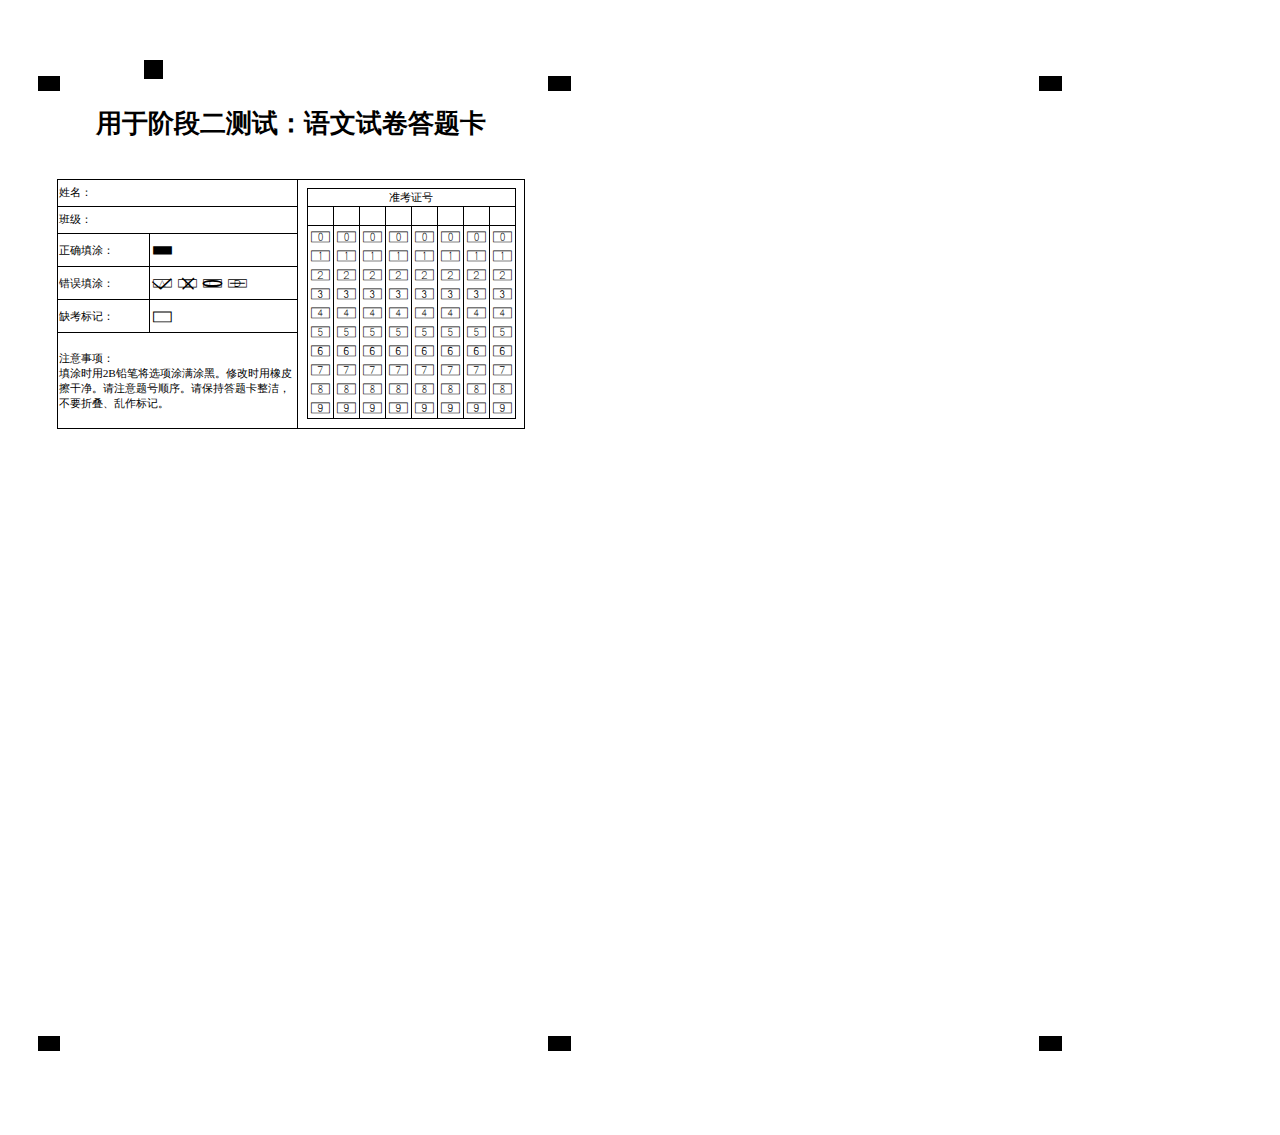
==== answersheet_layout/answersheet.html @ ed31ad8f "upload answer sheet" ====
<!doctype html> <!-- HTML5 -->
<html lang="en">
<!-- Set character encoding for the document -->
<meta charset="utf-8">

<head>
    <link rel="stylesheet" href="trial.css">
</head>

<body class="A3">
    <div class="column_flag_1 column_divider"></div>
    <div class="column_flag_2 column_divider"></div>
    <div class="column_flag_3 column_divider"></div>
    <div class="column_flag_4 column_divider"></div>
    <div class="column_flag_5 column_divider"></div>
    <div class="column_flag_6 column_divider"></div>
    <div class="column_flag_7 column_divider"></div>
    <div class="column_flag_8 column_divider"></div>
    <div class="anti_reverse_1"></div>
    <div class="column1" id="column1">
        <div class="answer_sheet_title">
            <span>用于阶段二测试：语文试卷答题卡</span>
        </div>
        <div class="answer_sheet_header">
            <table>
                <tr>
                    <td colspan="2">姓名：</td>
                    <td rowspan="6">
                        <table>
                            <tr>
                                <td colspan="8">准考证号</td>
                            </tr>
                            <tr class="fixed_row">
                                <td></td>
                                <td></td>
                                <td></td>
                                <td></td>
                                <td></td>
                                <td></td>
                                <td></td>
                                <td></td>
                            </tr>
                            <tr class="use_answer_sheet_font">
                                <td>0<br>1<br>2<br>3<br>4<br>5<br>6<br>7<br>8<br>9</td>
                                <td>0<br>1<br>2<br>3<br>4<br>5<br>6<br>7<br>8<br>9</td>
                                <td>0<br>1<br>2<br>3<br>4<br>5<br>6<br>7<br>8<br>9</td>
                                <td>0<br>1<br>2<br>3<br>4<br>5<br>6<br>7<br>8<br>9</td>
                                <td>0<br>1<br>2<br>3<br>4<br>5<br>6<br>7<br>8<br>9</td>
                                <td>0<br>1<br>2<br>3<br>4<br>5<br>6<br>7<br>8<br>9</td>
                                <td>0<br>1<br>2<br>3<br>4<br>5<br>6<br>7<br>8<br>9</td>
                                <td>0<br>1<br>2<br>3<br>4<br>5<br>6<br>7<br>8<br>9</td>
                            </tr>
                        </table>
                    </td>
                </tr>
                <tr>
                    <td colspan="2">班级：</td>
                </tr>
                <tr>
                    <td>正确填涂：</td>
                    <td class="use_answer_sheet_font">u  </td>
                </tr>
                <tr>
                    <td>错误填涂：</td>
                    <td class="use_answer_sheet_font">v w x y</td>
                </tr>
                <tr>
                    <td>缺考标记：</td>
                    <td class="use_answer_sheet_font">`</td>
                </tr>
                <tr>
                    <td colspan="2">注意事项：<br>填涂时用2B铅笔将选项涂满涂黑。修改时用橡皮擦干净。请注意题号顺序。请保持答题卡整洁，不要折叠、乱作标记。</td>
                </tr>
            </table>
        </div>
    </div>
    <div class="column2">

    </div>
    <div class="column3">

    </div>
</body>

</html>
---- answersheet_layout/trial.css ----
@font-face {
    font-family: answersheet;
    src: url(answersheet.woff);
}

.A3 {
    width: 420mm;
    height: 296mm;
}

.column1 {
    position: absolute;
    left: 15mm;
    top: 26mm;
    width: 124mm;
    height: 243mm;
}

.column2 {
    position: absolute;
    left: 153mm;
    top: 26mm;
    width: 124mm;
    height: 243mm;
}

.column3 {
    position: absolute;
    left: 293mm;
    top: 26mm;
    width: 124mm;
    height: 243mm;
}

.column_divider {
    position: absolute;
    height: 4mm;
    width: 6mm;
    background-color: black;
}

.column_flag_1 {
    left: 10mm;
    top: 20mm;
}

.column_flag_2 {
    left: 10mm;
    top: 274mm;
}

.column_flag_3 {
    left: 145mm;
    top: 20mm;
}

.column_flag_4 {
    left: 145mm;
    top: 274mm;
}

.column_flag_5 {
    left: 275mm;
    top: 20mm;
}

.column_flag_6 {
    left: 275mm;
    top: 274mm;
}

.column_flag_7 {
    left: 401mm;
    top: 20mm;
}

.column_flag_8 {
    left: 401mm;
    top: 274mm;
}

.anti_reverse_1 {
    position: absolute;
    height: 5mm;
    width: 5mm;
    left: 38mm;
    top: 16mm;
    background-color: black;
}

.answer_sheet_title {
    margin-top: 2mm;
    margin-bottom: 10mm;
    font-size: 7mm;
    font-weight: bold;
    text-align: center;
}

.answer_sheet_header {
    font-size: 3mm;
}

.answer_sheet_header > table, .answer_sheet_header > table > tbody > tr, .answer_sheet_header > table > tbody > tr > td {
    border-collapse: collapse;
    border: 1px solid black;
    text-align: left;
}

.answer_sheet_header > table table {
    border-collapse: collapse;
    border: 1px solid black;
    text-align: center;
    margin: 2mm;
}

.answer_sheet_header > table tr {
    border-collapse: collapse;
    border: 1px solid black;
    text-align: center;
    min-height: 5mm;
}

.answer_sheet_header > table td {
    border-collapse: collapse;
    border: 1px solid black;
    text-align: center;
}

.use_answer_sheet_font {
    font-family: answersheet;
    font-size: 5mm;
}

.fixed_row {
    height: 5mm;
}
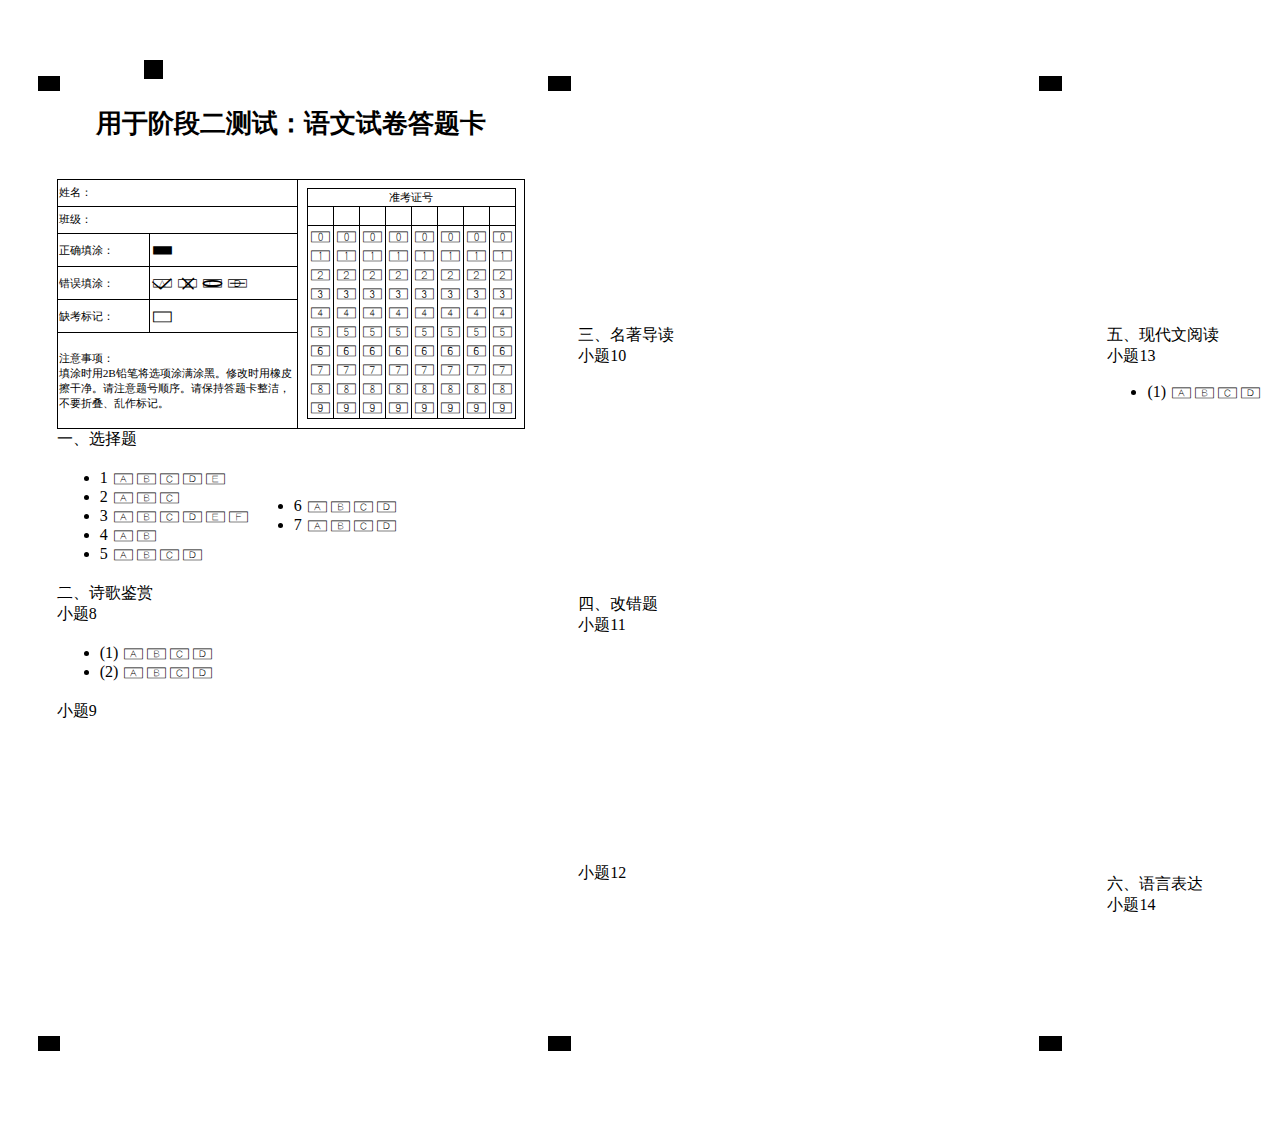
==== commit 00898378: "Update answersheet.html" ====
--- a/answersheet_layout/answersheet.html
+++ b/answersheet_layout/answersheet.html
@@ -16,6 +16,7 @@
     <div class="column_flag_6 column_divider"></div>
     <div class="column_flag_7 column_divider"></div>
     <div class="column_flag_8 column_divider"></div>
+    <div class="span_column_flag_1 column_spanner"></div>
     <div class="anti_reverse_1"></div>
     <div class="column1" id="column1">
         <div class="answer_sheet_title">
@@ -73,13 +74,140 @@
                 </tr>
             </table>
         </div>
+        <div>
+            <div class="answer_sheet_group_title">
+                一、选择题
+            </div>
+            <div class="answer_sheet_answer_area_subjective">
+                <table>
+                    <tr>
+                        <td>
+                            <ul class="answer_sheet_answer_area_subjective_subarea">
+                                <li><span class="answer_sheet_answer_area_subtitle">1 </span><span class="use_answer_sheet_font">ABCDE</span></li>
+                                <li><span class="answer_sheet_answer_area_subtitle">2 </span><span class="use_answer_sheet_font">ABC</span></li>
+                                <li><span class="answer_sheet_answer_area_subtitle">3 </span><span class="use_answer_sheet_font">ABCDEF</span></li>
+                                <li><span class="answer_sheet_answer_area_subtitle">4 </span><span class="use_answer_sheet_font">AB</span></li>
+                                <li><span class="answer_sheet_answer_area_subtitle">5 </span><span class="use_answer_sheet_font">ABCD</span></li>
+                            </ul>
+                        </td>
+                        <td>
+                            <ul class="answer_sheet_answer_area_subjective_subarea">
+                                <li><span class="answer_sheet_answer_area_subtitle">6 </span><span class="use_answer_sheet_font">ABCD</span></li>
+                                <li><span class="answer_sheet_answer_area_subtitle">7 </span><span class="use_answer_sheet_font">ABCD</span></li>
+                            </ul>
+                        </td>
+                    </tr>
+                </table>
+            </div>
+        </div>
+
+        <div>
+            <div class="answer_sheet_group_title">
+                二、诗歌鉴赏
+            </div>
+            <div class="answer_sheet_problem_title">
+                小题8
+            </div>
+            <div class="answer_sheet_answer_area_subjective">
+                <table>
+                    <tr>
+                        <td>
+                            <ul class="answer_sheet_answer_area_subjective_subarea">
+                                <li><span class="answer_sheet_answer_area_subtitle">(1) </span><span class="use_answer_sheet_font">ABCD</span></li>
+                                <li><span class="answer_sheet_answer_area_subtitle">(2) </span><span class="use_answer_sheet_font">ABCD</span></li>
+                            </ul>
+                        </td>
+                    </tr>
+                </table>
+            </div>
+        </div>
+
+        <div>
+            <div class="answer_sheet_problem_title">
+                小题9
+            </div>
+            <div class="answer_sheet_answer_area_objective" style="height: 80mm">
+
+            </div>
+        </div>
     </div>
     <div class="column2">
-
+        <div class="answer_sheet_answer_area_objective" style="height: 60mm">
+
+        </div>
+
+        <div>
+            <div class="answer_sheet_group_title">
+                三、名著导读
+            </div>
+            <div>
+                <div class="answer_sheet_problem_title">
+                    小题10
+                </div>
+                <div class="answer_sheet_answer_area_objective" style="height: 60mm">
+
+                </div>
+            </div>
+        </div>
+
+        <div>
+            <div class="answer_sheet_group_title">
+                四、改错题
+            </div>
+            <div>
+                <div class="answer_sheet_problem_title">
+                    小题11
+                </div>
+                <div class="answer_sheet_answer_area_objective" style="height: 60mm">
+
+                </div>
+            </div>
+
+            <div>
+                <div class="answer_sheet_problem_title">
+                    小题12
+                </div>
+                <div class="answer_sheet_answer_area_objective" style="height: 22mm">
+
+                </div>
+            </div>
+        </div>
     </div>
     <div class="column3">
-
+        <div class="answer_sheet_answer_area_objective" style="height: 60mm">
+
+        </div>
+
+        <div>
+            <div class="answer_sheet_group_title">
+                五、现代文阅读
+            </div>
+            <div>
+                <div class="answer_sheet_problem_title">
+                    小题13
+                </div>
+                <div class="answer_sheet_answer_area_objective" style="height: 130mm">
+                    <ul class="answer_sheet_answer_area_subjective_subarea">
+                        <li><span class="answer_sheet_answer_area_subtitle">(1) </span><span class="use_answer_sheet_font">ABCD</span></li>
+                    </ul>
+                </div>
+            </div>
+        </div>
+
+        <div>
+            <div class="answer_sheet_group_title">
+                六、语言表达
+            </div>
+            <div>
+                <div class="answer_sheet_problem_title">
+                    小题14
+                </div>
+                <div class="answer_sheet_answer_area_objective" style="height: 18mm">
+
+                </div>
+            </div>
+        </div>
     </div>
 </body>
 
-</html>+</html>
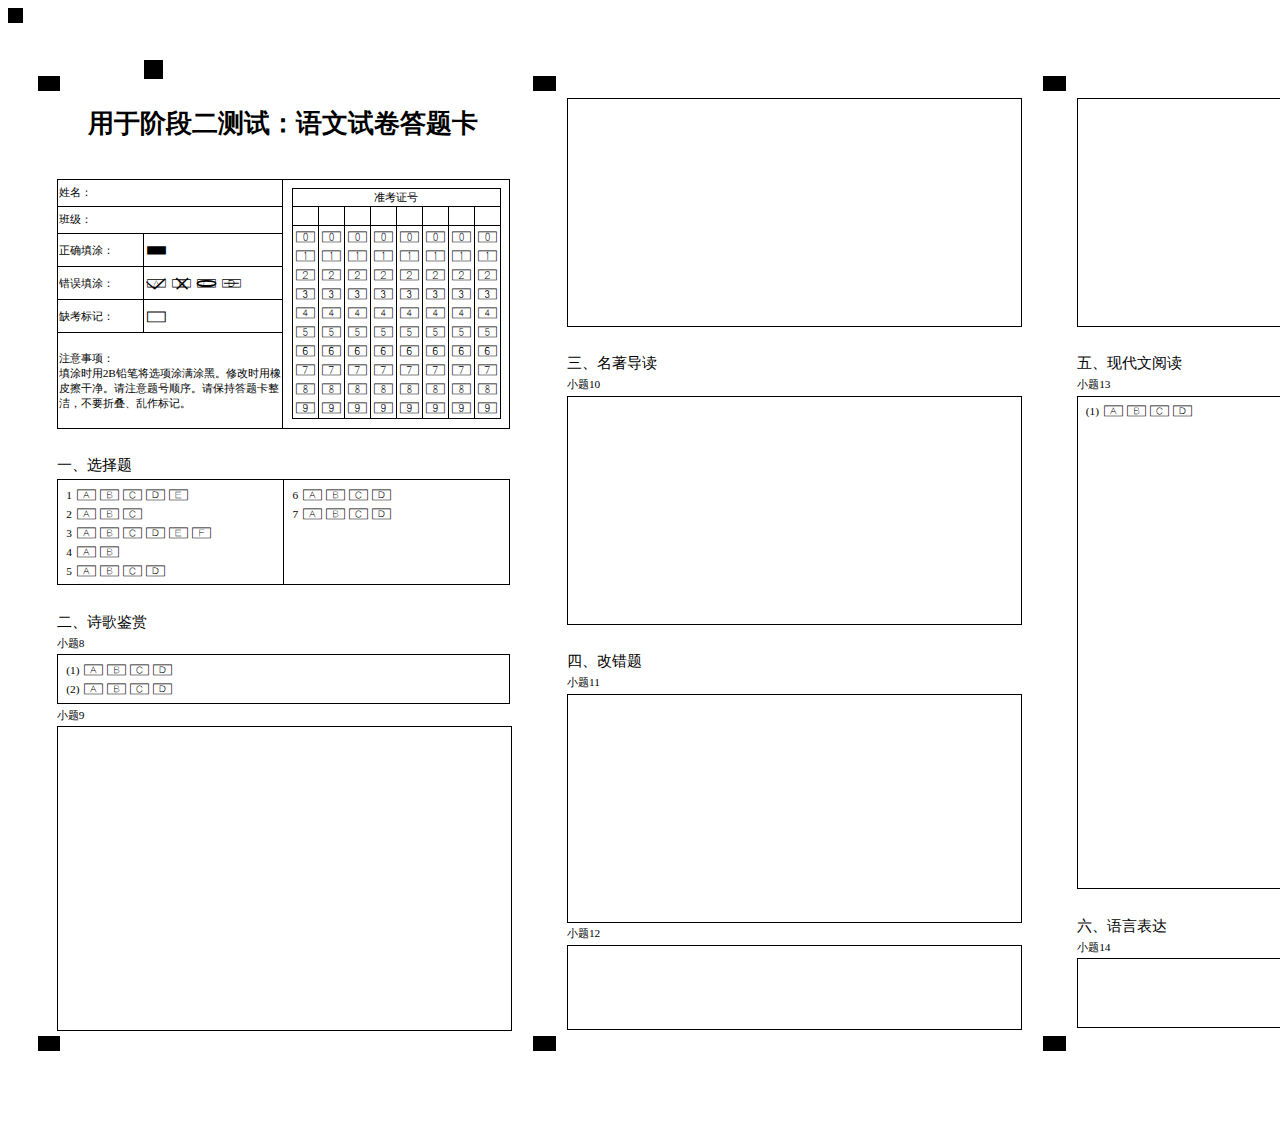
==== commit 03c839d2: "Update answersheet.html" ====
--- a/answersheet_layout/answersheet.html
+++ b/answersheet_layout/answersheet.html
@@ -16,7 +16,8 @@
     <div class="column_flag_6 column_divider"></div>
     <div class="column_flag_7 column_divider"></div>
     <div class="column_flag_8 column_divider"></div>
-    <div class="span_column_flag_1 column_spanner"></div>
+    <div class="column_spanner_flag_1 column_spanner"></div>
+    <div class="column_spanner_flag_2 column_spanner"></div>
     <div class="anti_reverse_1"></div>
     <div class="column1" id="column1">
         <div class="answer_sheet_title">
--- a/answersheet_layout/trial.css
+++ b/answersheet_layout/trial.css
@@ -12,23 +12,23 @@
     position: absolute;
     left: 15mm;
     top: 26mm;
-    width: 124mm;
+    width: 120mm;
     height: 243mm;
 }
 
 .column2 {
     position: absolute;
-    left: 153mm;
+    left: 150mm;
     top: 26mm;
-    width: 124mm;
+    width: 120mm;
     height: 243mm;
 }
 
 .column3 {
     position: absolute;
-    left: 293mm;
+    left: 285mm;
     top: 26mm;
-    width: 124mm;
+    width: 120mm;
     height: 243mm;
 }
 
@@ -50,33 +50,45 @@
 }
 
 .column_flag_3 {
-    left: 145mm;
+    left: 141mm;
     top: 20mm;
 }
 
 .column_flag_4 {
-    left: 145mm;
+    left: 141mm;
     top: 274mm;
 }
 
 .column_flag_5 {
-    left: 275mm;
+    left: 276mm;
     top: 20mm;
 }
 
 .column_flag_6 {
-    left: 275mm;
+    left: 276mm;
     top: 274mm;
 }
 
 .column_flag_7 {
-    left: 401mm;
+    left: 404mm;
     top: 20mm;
 }
 
 .column_flag_8 {
-    left: 401mm;
-    top: 274mm;
+    left: 404mm;
+    top: 274mm;
+}
+
+.column_spanner {
+    position: absolute;
+    height: 4mm;
+    width: 4mm;
+    background-color: black;
+}
+
+.span_column_flag_1 {
+    left: 152mm;
+    top: 20mm;
 }
 
 .anti_reverse_1 {
@@ -133,4 +145,59 @@
 
 .fixed_row {
     height: 5mm;
-}+}
+
+.answer_sheet_answer_area_subjective {
+    width: 100%;
+}
+
+.answer_sheet_answer_area_objective {
+    width: 100%;
+    height: 50mm;
+    border: 1px solid black;
+}
+
+.answer_sheet_answer_area_subjective > table{
+    width: 100%;
+    border-collapse: collapse;
+    border: 1px solid black;
+    text-align: left;
+    table-layout: fixed;
+}
+
+.answer_sheet_answer_area_subjective > table > tbody > tr {
+    border-collapse: collapse;
+    border: 1px solid black;
+}
+
+.answer_sheet_answer_area_subjective > table > tbody > tr > td {
+    border-collapse: collapse;
+    border: 1px solid black;
+    vertical-align: top;
+}
+
+.answer_sheet_answer_area_subtitle {
+    font-size: 3mm;
+}
+
+.answer_sheet_group_title {
+    font-size: 4mm;
+    margin-top: 7mm;
+    margin-bottom: 1mm;
+}
+
+.answer_sheet_problem_title {
+    font-size: 3mm;
+    margin-bottom: 1mm;
+    margin-top: 1mm;
+}
+
+.answer_sheet_answer_area_subjective_subarea {
+    list-style-type: none;
+    margin-bottom: 1mm;
+    margin-top: 1mm;
+    padding-left: 2mm;
+}
+
+
+
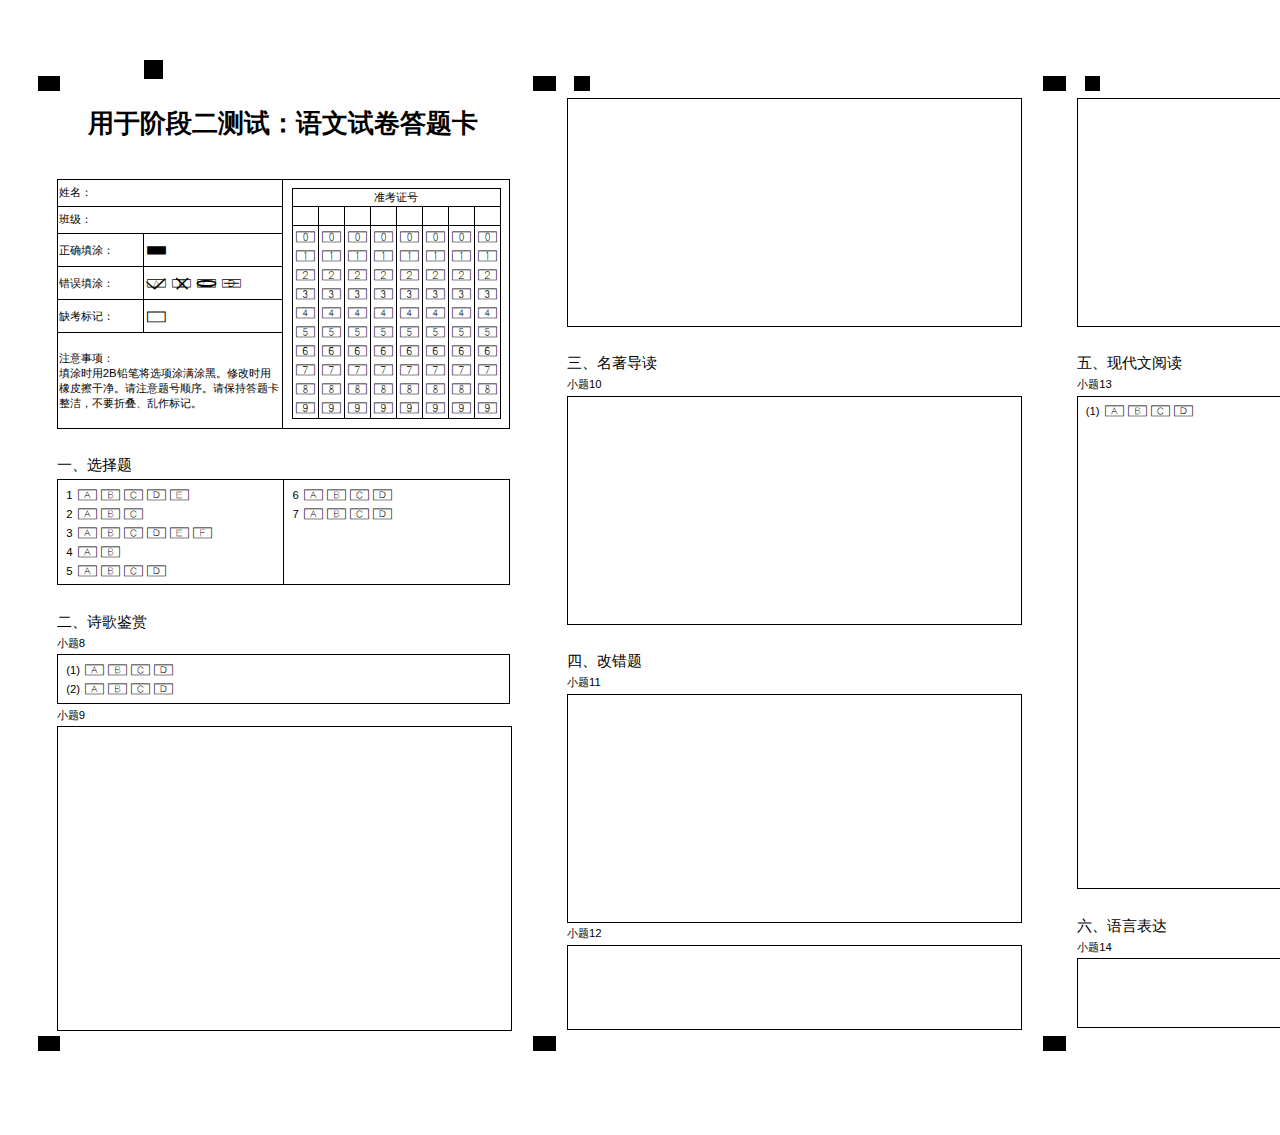
==== commit 486f503d: "update" ====
--- a/answersheet_layout/answersheet.html
+++ b/answersheet_layout/answersheet.html
@@ -127,7 +127,7 @@
             <div class="answer_sheet_problem_title">
                 小题9
             </div>
-            <div class="answer_sheet_answer_area_objective" style="height: 80mm">
+            <div class="answer_sheet_answer_area_objective" id="problem_9" style="height: 80mm">
 
             </div>
         </div>
@@ -211,4 +211,40 @@
     </div>
 </body>
 
+<script>
+    var problem_areas = document.getElementsByClassName("answer_sheet_answer_area_objective");
+    var index;
+    for (index in problem_areas) {
+        letMeResizable(problem_areas[index]);
+    }
+
+
+    function letMeResizable(me) {
+        me.resizer = document.createElement('div');
+        me.resizer.className = 'resizer';
+        me.appendChild(me.resizer);
+        me.resizer.addEventListener('mousedown', initDrag, false);
+
+        function initDrag(e) {
+            me.startX = e.clientX;
+            me.startY = e.clientY;
+            me.startWidth = parseInt(document.defaultView.getComputedStyle(me).width, 10);
+            me.startHeight = parseInt(document.defaultView.getComputedStyle(me).height, 10);
+            document.documentElement.addEventListener('mousemove', doDrag, false);
+            document.documentElement.addEventListener('mouseup', stopDrag, false);
+        }
+
+        function doDrag(e) {
+            me.style.width = me.startWidth;
+            me.style.height = (me.startHeight + e.clientY - me.startY) + 'px';
+            console.log(me.startWidth, e, me.startX, me.style.width);
+        }
+
+        function stopDrag(e) {
+            document.documentElement.removeEventListener('mousemove', doDrag, false);
+            document.documentElement.removeEventListener('mouseup', stopDrag, false);
+        }
+    }
+</script>
+
 </html>
--- a/answersheet_layout/trial.css
+++ b/answersheet_layout/trial.css
@@ -86,9 +86,14 @@
     background-color: black;
 }
 
-.span_column_flag_1 {
+.column_spanner_flag_1 {
     left: 152mm;
     top: 20mm;
+}
+
+.column_spanner_flag_2 {
+    left: 287mm;
+    top: 20mm
 }
 
 .anti_reverse_1 {
@@ -155,6 +160,11 @@
     width: 100%;
     height: 50mm;
     border: 1px solid black;
+    position: relative;
+}
+
+.answer_sheet_answer_area_objective:hover .resizer {
+    display: block;
 }
 
 .answer_sheet_answer_area_subjective > table{
@@ -200,4 +210,18 @@
 }
 
 
-
+.resizer {
+    width: 10px;
+    height: 10px;
+    background: blue;
+    position:absolute;
+    right: 0;
+    bottom: 0;
+    cursor: move;
+    display: none;
+}
+
+body{font-family:"宋体","Arial";}
+
+
+
